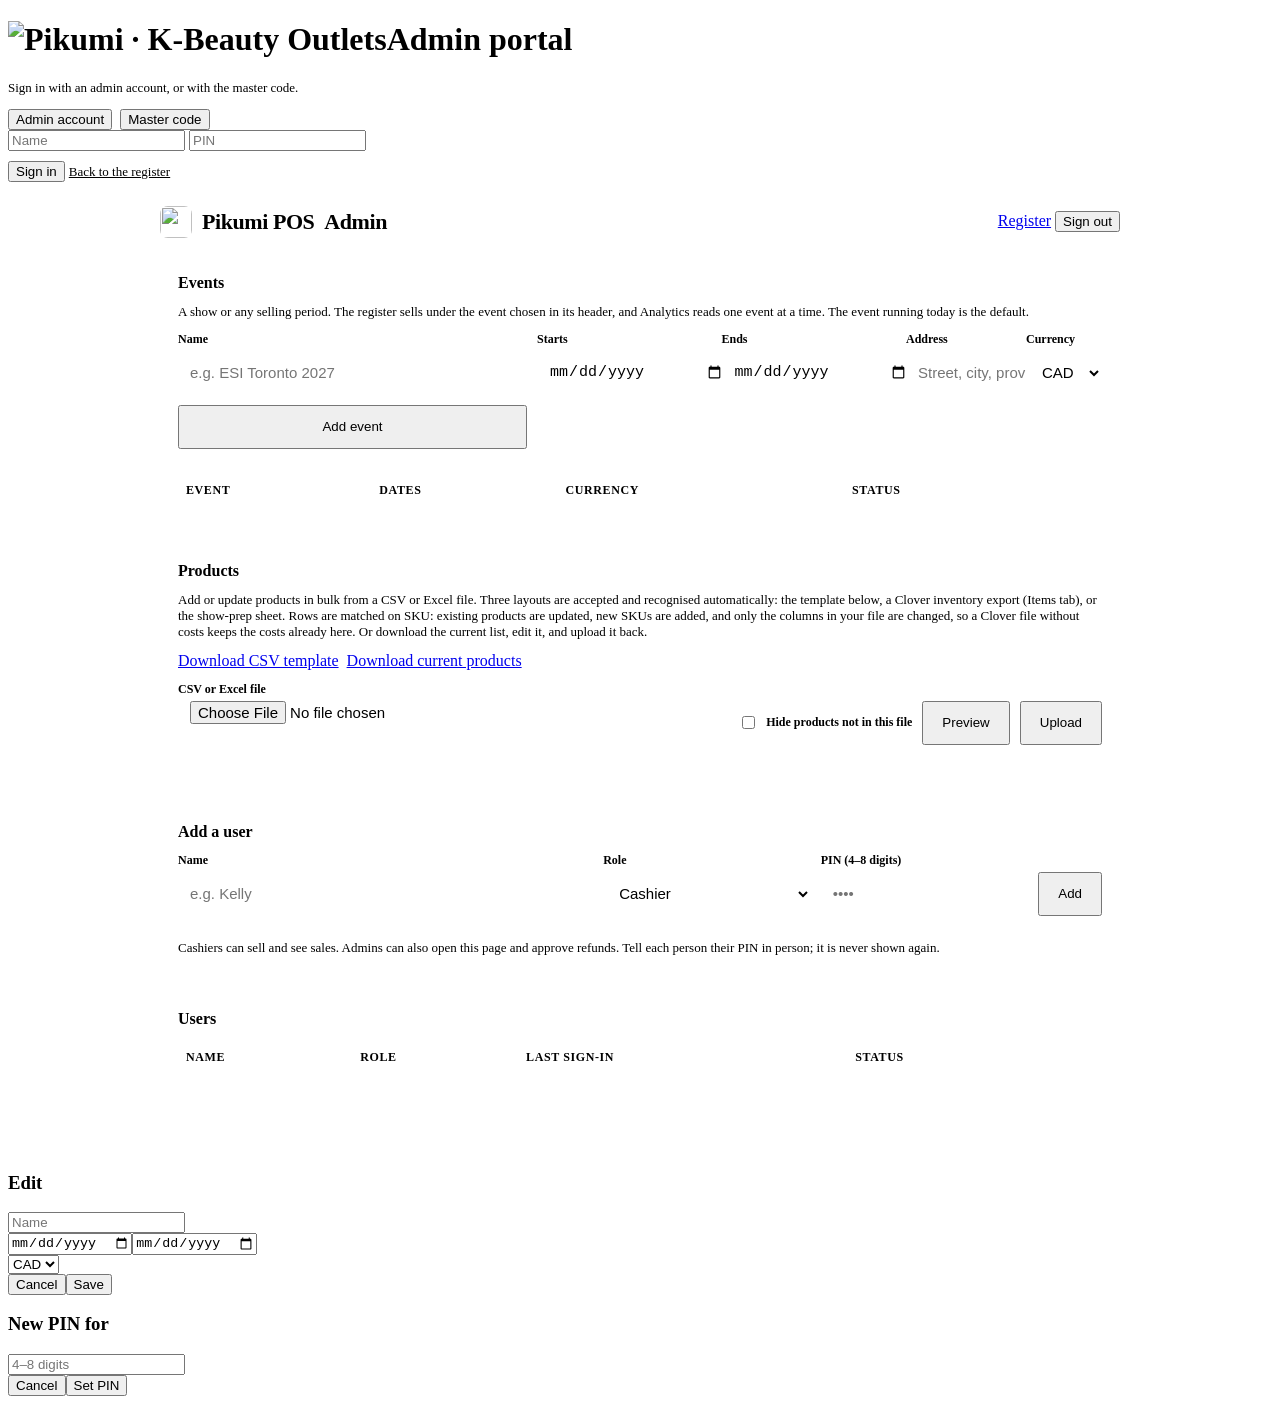
==== src/cloud_run/static/admin.html @ 40259d82 "Theme: warm neutrals and the Pikumi coral as the accent Backgrounds, lines and chips shift a touch w" ====
<!DOCTYPE html>
<html lang="en">
<head>
<meta charset="UTF-8">
<meta name="viewport" content="width=device-width, initial-scale=1.0, viewport-fit=cover">
<meta name="theme-color" content="#ffedea">
<link rel="icon" type="image/svg+xml" href="/static/brand/favicon.svg">
<link rel="icon" type="image/png" sizes="32x32" href="/static/brand/favicon-32.png">
<link rel="apple-touch-icon" sizes="180x180" href="/static/brand/apple-touch-icon.png">
<title>Pikumi POS · Admin</title>
<link rel="preconnect" href="https://fonts.googleapis.com">
<link rel="preconnect" href="https://fonts.gstatic.com" crossorigin>
<link href="https://fonts.googleapis.com/css2?family=Inter:wght@400;500;600;700;800&display=swap" rel="stylesheet">
<link rel="stylesheet" href="/static/styles.css">
<style>
  .admin { max-width: 960px; margin: 0 auto; padding: 24px 20px 60px; display: flex; flex-direction: column; gap: 18px; }
  .admin-head { display: flex; align-items: center; justify-content: space-between; gap: 12px; flex-wrap: wrap; }
  .admin-head h1 { margin: 0; font-size: 22px; letter-spacing: -.02em; display: flex; align-items: center; gap: 10px; }
  .admin-head h1 span { color: var(--muted); font-weight: 600; }
  .admin-head h1 img { border-radius: 8px; }
  .panel { background: var(--panel); border: 1px solid var(--line); border-radius: var(--radius); padding: 18px; display: flex; flex-direction: column; gap: 12px; }
  .panel h2 { margin: 0; font-size: 16px; }
  .form { display: grid; grid-template-columns: 2fr 1fr 1fr auto; gap: 10px; align-items: end; }
  .form label { display: flex; flex-direction: column; gap: 4px; font-size: 12px; color: var(--muted); font-weight: 600; }
  .form input, .form select { height: 44px; border: 1px solid var(--line); border-radius: 10px; padding: 0 12px; font-size: 15px; width: 100%; background: #fff; }
  .form .btn { height: 44px; padding: 0 18px; }
  table.users { width: 100%; border-collapse: collapse; font-size: 14px; }
  table.users th, table.users td { text-align: left; padding: 10px 8px; border-bottom: 1px solid var(--line); vertical-align: middle; }
  table.users th { color: var(--muted); font-weight: 600; font-size: 12px; text-transform: uppercase; letter-spacing: .05em; }
  table.users tr.inactive td { color: var(--muted); }
  .actions { display: flex; gap: 6px; flex-wrap: wrap; justify-content: flex-end; }
  .sm { height: 34px; padding: 0 12px; border-radius: 8px; background: var(--chip); font-weight: 600; font-size: 13px; }
  .sm.danger { background: #fdecea; color: var(--danger); }
  .tabs { display: flex; gap: 8px; }
  .hint { color: var(--muted); font-size: 13px; }
  @media (max-width: 720px) { .form { grid-template-columns: 1fr 1fr; } .form .btn { grid-column: 1 / 3; } }
</style>
</head>
<body>

<div class="lock" id="lock">
  <form class="box" id="loginForm">
    <h1 class="logo"><img src="/static/brand/wordmark.png" alt="Pikumi · K-Beauty Outlets" width="240" height="95"><span>Admin portal</span></h1>
    <p class="hint" id="loginHint">Sign in with an admin account, or with the master code.</p>
    <div class="tabs">
      <button type="button" class="chip on" id="tabUser">Admin account</button>
      <button type="button" class="chip" id="tabMaster">Master code</button>
    </div>
    <div id="userFields">
      <input id="loginName" placeholder="Name" autocomplete="username" autocapitalize="words" style="margin-bottom:10px">
      <input id="loginPin" type="password" inputmode="numeric" placeholder="PIN" autocomplete="current-password">
    </div>
    <div id="masterFields" hidden>
      <input id="loginCode" type="password" inputmode="numeric" placeholder="Master code" autocomplete="off">
    </div>
    <div class="err" id="loginErr"></div>
    <button class="btn primary" type="submit" id="loginBtn">Sign in</button>
    <a href="/" class="hint" style="text-align:center">Back to the register</a>
  </form>
</div>

<div class="admin" id="admin" hidden>
  <div class="admin-head">
    <h1 class="admin-title"><img src="/static/brand/favicon.svg" alt="" width="32" height="32">Pikumi POS <span>Admin</span></h1>
    <div class="top-right">
      <span class="pill" id="whoPill"></span>
      <a class="pill" href="/">Register</a>
      <button class="pill" id="logout">Sign out</button>
    </div>
  </div>

  <div class="panel">
    <h2 id="venueTitle">Events</h2>
    <div class="hint" id="venueHint">A show or any selling period. The register sells under the event chosen in its header, and Analytics reads one event at a time. The event running today is the default.</div>
    <form class="form" id="eventForm" style="grid-template-columns: 2fr 1fr 1fr 110px auto">
      <label>Name <input id="evName" placeholder="e.g. ESI Toronto 2027" autocomplete="off" required></label>
      <label class="event-only">Starts <input type="date" id="evStart"></label>
      <label class="event-only">Ends <input type="date" id="evEnd"></label>
      <label class="store-only" hidden>Address <input id="evAddress" placeholder="Street, city, province, postal code" autocomplete="off"></label>
      <label>Currency <select id="evCurrency"><option>CAD</option><option>USD</option><option>EUR</option></select></label>
      <button class="btn primary" type="submit" id="evSubmit">Add event</button>
    </form>
    <div class="err" id="evErr"></div>
    <table class="users">
      <thead><tr><th id="venueCol">Event</th><th id="venueDetailCol">Dates</th><th>Currency</th><th>Status</th><th></th></tr></thead>
      <tbody id="eventRows"></tbody>
    </table>
  </div>

  <div class="panel">
    <h2>Products</h2>
    <div class="hint">Add or update products in bulk from a CSV or Excel file. Three layouts are accepted and recognised automatically: the template below, a Clover inventory export (Items tab), or the show-prep sheet. Rows are matched on SKU: existing products are updated, new SKUs are added, and only the columns in your file are changed, so a Clover file without costs keeps the costs already here. Or download the current list, edit it, and upload it back.</div>
    <div class="tabs">
      <a class="chip" href="/api/admin/products/template.csv" download>Download CSV template</a>
      <a class="chip" href="/api/admin/products/export.csv" download>Download current products</a>
    </div>
    <form class="form" id="csvForm" style="grid-template-columns: 1fr auto auto auto">
      <label>CSV or Excel file <input type="file" id="csvFile" accept=".csv,.xlsx,text/csv,application/vnd.openxmlformats-officedocument.spreadsheetml.sheet" required></label>
      <label style="flex-direction:row;align-items:center;gap:8px;height:44px"><input type="checkbox" id="csvDeactivate" style="width:auto;height:auto"> Hide products not in this file</label>
      <button class="btn ghost" type="button" id="csvPreview">Preview</button>
      <button class="btn primary" type="submit" id="csvUpload">Upload</button>
    </form>
    <div class="err" id="csvErr"></div>
    <div id="csvResult" class="hint"></div>
  </div>

  <div class="panel">
    <h2>Add a user</h2>
    <form class="form" id="addForm">
      <label>Name <input id="addName" placeholder="e.g. Kelly" autocomplete="off" autocapitalize="words" required></label>
      <label>Role
        <select id="addRole"><option value="cashier">Cashier</option><option value="admin">Admin</option></select>
      </label>
      <label>PIN (4–8 digits) <input id="addPin" inputmode="numeric" pattern="\d{4,8}" placeholder="••••" autocomplete="off" required></label>
      <button class="btn primary" type="submit">Add</button>
    </form>
    <div class="err" id="addErr"></div>
    <div class="hint">Cashiers can sell and see sales. Admins can also open this page and approve refunds. Tell each person their PIN in person; it is never shown again.</div>
  </div>

  <div class="panel">
    <h2>Users</h2>
    <table class="users">
      <thead><tr><th>Name</th><th>Role</th><th>Last sign-in</th><th>Status</th><th></th></tr></thead>
      <tbody id="userRows"></tbody>
    </table>
  </div>
</div>

<div class="scrim" id="scrim"></div>
<div class="sheet" id="eventSheet">
  <h3>Edit <span id="esName"></span></h3>
  <input id="esNameInput" placeholder="Name" autocomplete="off">
  <div class="row event-only"><input type="date" id="esStart" aria-label="Starts"><input type="date" id="esEnd" aria-label="Ends"></div>
  <input id="esAddress" class="store-only" placeholder="Address" autocomplete="off" hidden>
  <select id="esCurrency"><option>CAD</option><option>USD</option><option>EUR</option></select>
  <div class="err" id="esErr"></div>
  <div class="row"><button class="btn ghost" data-close>Cancel</button><button class="btn primary" id="esSave">Save</button></div>
</div>
<div class="sheet" id="pinSheet">
  <h3>New PIN for <span id="pinName"></span></h3>
  <input id="pinInput" inputmode="numeric" pattern="\d{4,8}" placeholder="4–8 digits" autocomplete="off">
  <div class="err" id="pinErr"></div>
  <div class="row"><button class="btn ghost" data-close>Cancel</button><button class="btn primary" id="pinSave">Set PIN</button></div>
</div>
<div class="toast" id="toast"></div>

<script src="/static/admin.js"></script>
</body>
</html>
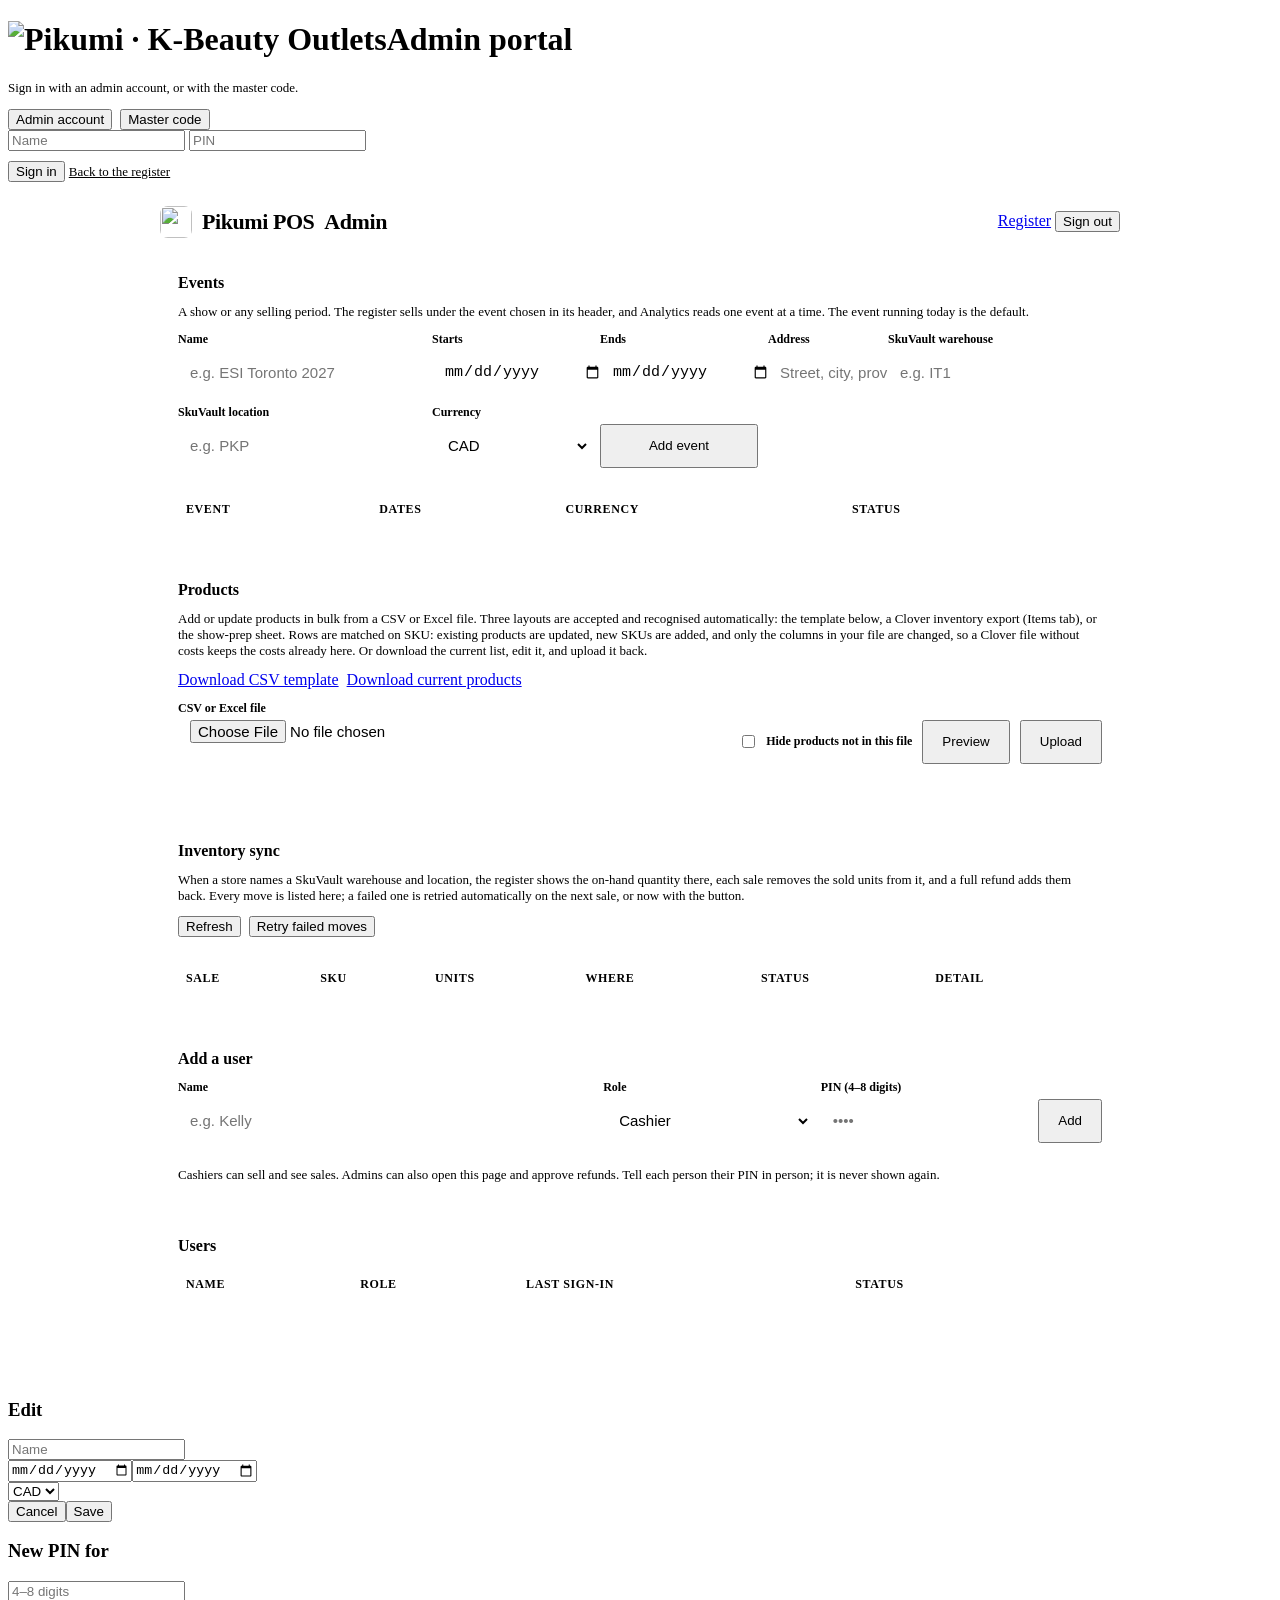
==== commit 24f378c7: "Inventory sync with SkuVault per store A store names its SkuVault warehouse and location (Markham: I" ====
--- a/src/cloud_run/static/admin.html
+++ b/src/cloud_run/static/admin.html
@@ -77,6 +77,8 @@
       <label class="event-only">Starts <input type="date" id="evStart"></label>
       <label class="event-only">Ends <input type="date" id="evEnd"></label>
       <label class="store-only" hidden>Address <input id="evAddress" placeholder="Street, city, province, postal code" autocomplete="off"></label>
+      <label class="store-only" hidden>SkuVault warehouse <input id="evSvWarehouse" placeholder="e.g. IT1" autocomplete="off"></label>
+      <label class="store-only" hidden>SkuVault location <input id="evSvLocation" placeholder="e.g. PKP" autocomplete="off"></label>
       <label>Currency <select id="evCurrency"><option>CAD</option><option>USD</option><option>EUR</option></select></label>
       <button class="btn primary" type="submit" id="evSubmit">Add event</button>
     </form>
@@ -102,6 +104,17 @@
     </form>
     <div class="err" id="csvErr"></div>
     <div id="csvResult" class="hint"></div>
+  </div>
+
+  <div class="panel" id="inventoryPanel">
+    <h2>Inventory sync</h2>
+    <div class="hint">When a store names a SkuVault warehouse and location, the register shows the on-hand quantity there, each sale removes the sold units from it, and a full refund adds them back. Every move is listed here; a failed one is retried automatically on the next sale, or now with the button.</div>
+    <div class="tabs"><button class="chip" id="invRefresh">Refresh</button><button class="chip" id="invRetry">Retry failed moves</button></div>
+    <div class="err" id="invErr"></div>
+    <table class="users">
+      <thead><tr><th>Sale</th><th>SKU</th><th>Units</th><th>Where</th><th>Status</th><th>Detail</th></tr></thead>
+      <tbody id="invRows"></tbody>
+    </table>
   </div>
 
   <div class="panel">
@@ -133,6 +146,7 @@
   <input id="esNameInput" placeholder="Name" autocomplete="off">
   <div class="row event-only"><input type="date" id="esStart" aria-label="Starts"><input type="date" id="esEnd" aria-label="Ends"></div>
   <input id="esAddress" class="store-only" placeholder="Address" autocomplete="off" hidden>
+  <div class="row store-only" hidden><input id="esSvWarehouse" placeholder="SkuVault warehouse (e.g. IT1)" autocomplete="off"><input id="esSvLocation" placeholder="SkuVault location (e.g. PKP)" autocomplete="off"></div>
   <select id="esCurrency"><option>CAD</option><option>USD</option><option>EUR</option></select>
   <div class="err" id="esErr"></div>
   <div class="row"><button class="btn ghost" data-close>Cancel</button><button class="btn primary" id="esSave">Save</button></div>
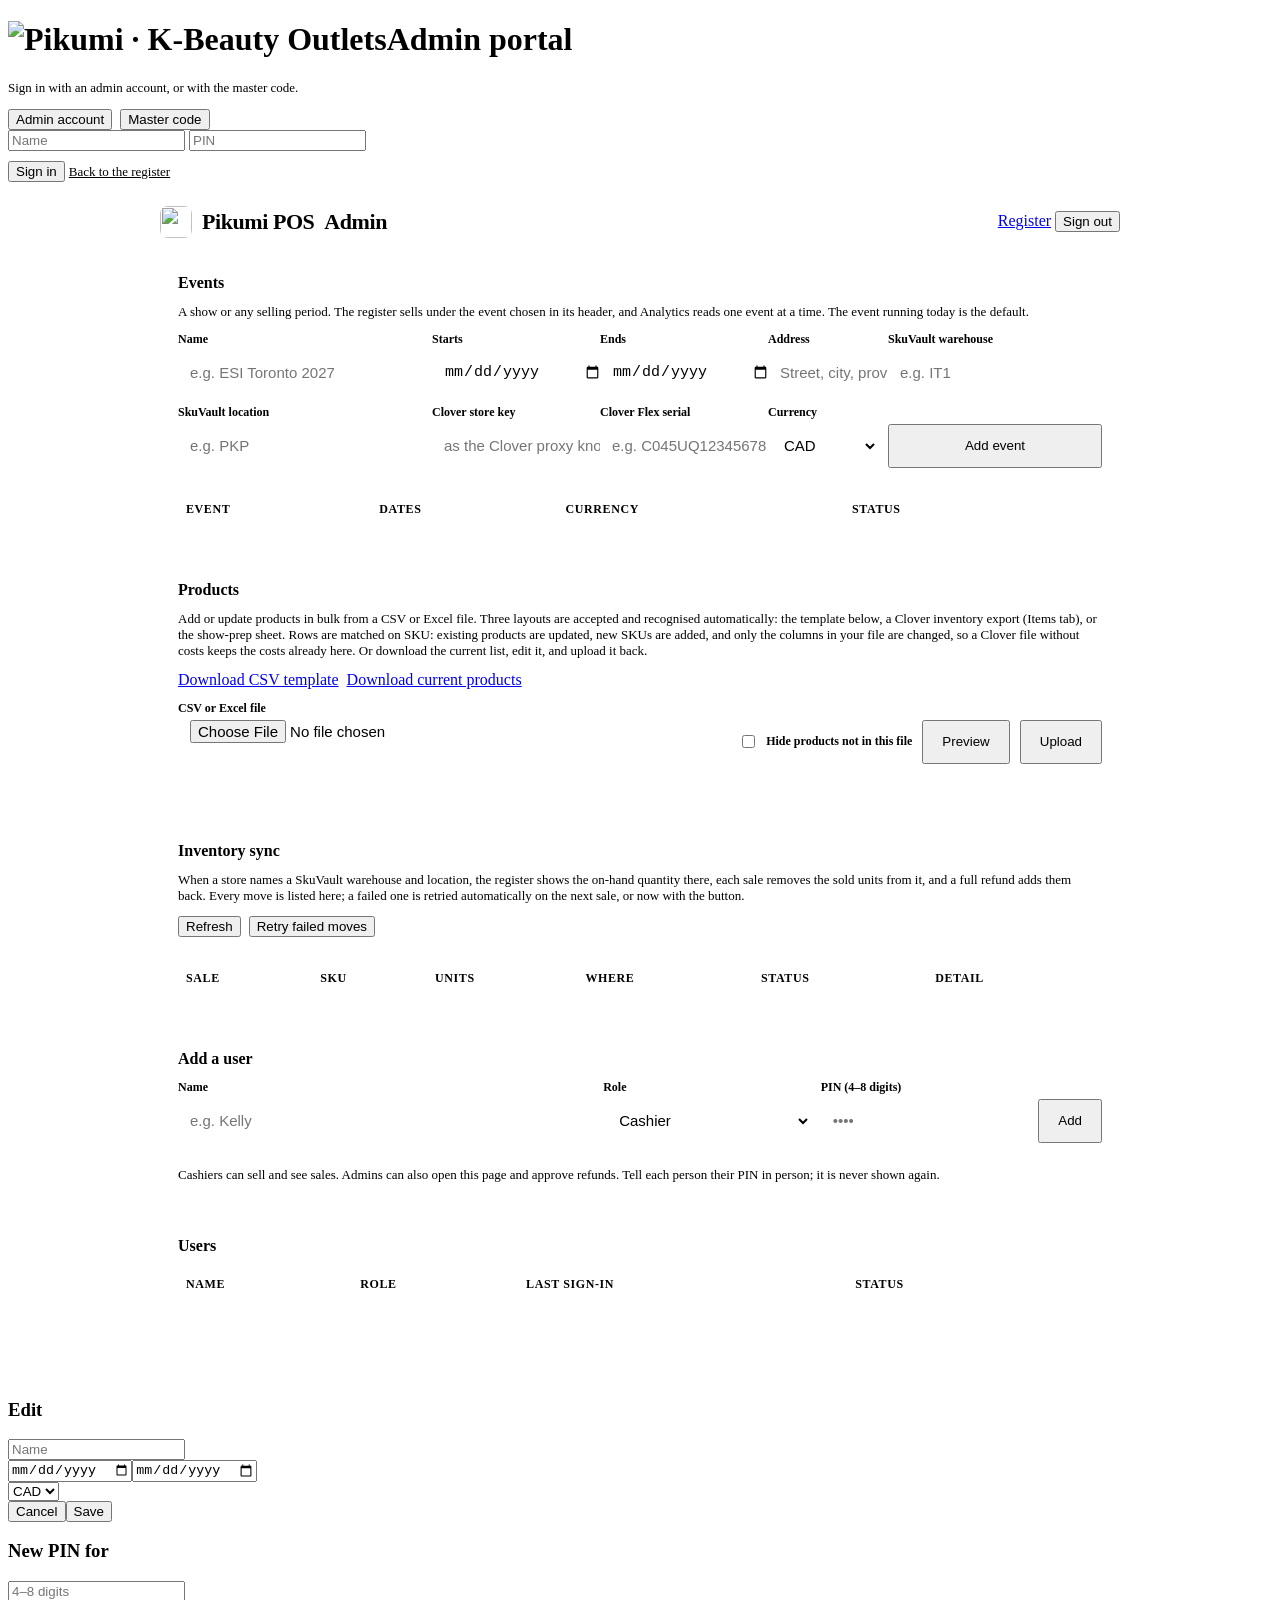
==== commit f841ba6a: "Card payments on the Clover Flex through the company's Clover proxy A store names its Clover store k" ====
--- a/src/cloud_run/static/admin.html
+++ b/src/cloud_run/static/admin.html
@@ -79,6 +79,8 @@
       <label class="store-only" hidden>Address <input id="evAddress" placeholder="Street, city, province, postal code" autocomplete="off"></label>
       <label class="store-only" hidden>SkuVault warehouse <input id="evSvWarehouse" placeholder="e.g. IT1" autocomplete="off"></label>
       <label class="store-only" hidden>SkuVault location <input id="evSvLocation" placeholder="e.g. PKP" autocomplete="off"></label>
+      <label class="store-only" hidden>Clover store key <input id="evCloverStore" placeholder="as the Clover proxy knows it" autocomplete="off"></label>
+      <label class="store-only" hidden>Clover Flex serial <input id="evCloverDevice" placeholder="e.g. C045UQ12345678" autocomplete="off"></label>
       <label>Currency <select id="evCurrency"><option>CAD</option><option>USD</option><option>EUR</option></select></label>
       <button class="btn primary" type="submit" id="evSubmit">Add event</button>
     </form>
@@ -147,6 +149,8 @@
   <div class="row event-only"><input type="date" id="esStart" aria-label="Starts"><input type="date" id="esEnd" aria-label="Ends"></div>
   <input id="esAddress" class="store-only" placeholder="Address" autocomplete="off" hidden>
   <div class="row store-only" hidden><input id="esSvWarehouse" placeholder="SkuVault warehouse (e.g. IT1)" autocomplete="off"><input id="esSvLocation" placeholder="SkuVault location (e.g. PKP)" autocomplete="off"></div>
+  <div class="row store-only" hidden><input id="esCloverStore" placeholder="Clover store key" autocomplete="off"><input id="esCloverDevice" placeholder="Clover Flex serial" autocomplete="off"><button type="button" class="btn ghost" id="esFindDevices" title="List the Flex readers the proxy knows for this store key">Find</button></div>
+  <div class="hint" id="esDevices"></div>
   <select id="esCurrency"><option>CAD</option><option>USD</option><option>EUR</option></select>
   <div class="err" id="esErr"></div>
   <div class="row"><button class="btn ghost" data-close>Cancel</button><button class="btn primary" id="esSave">Save</button></div>
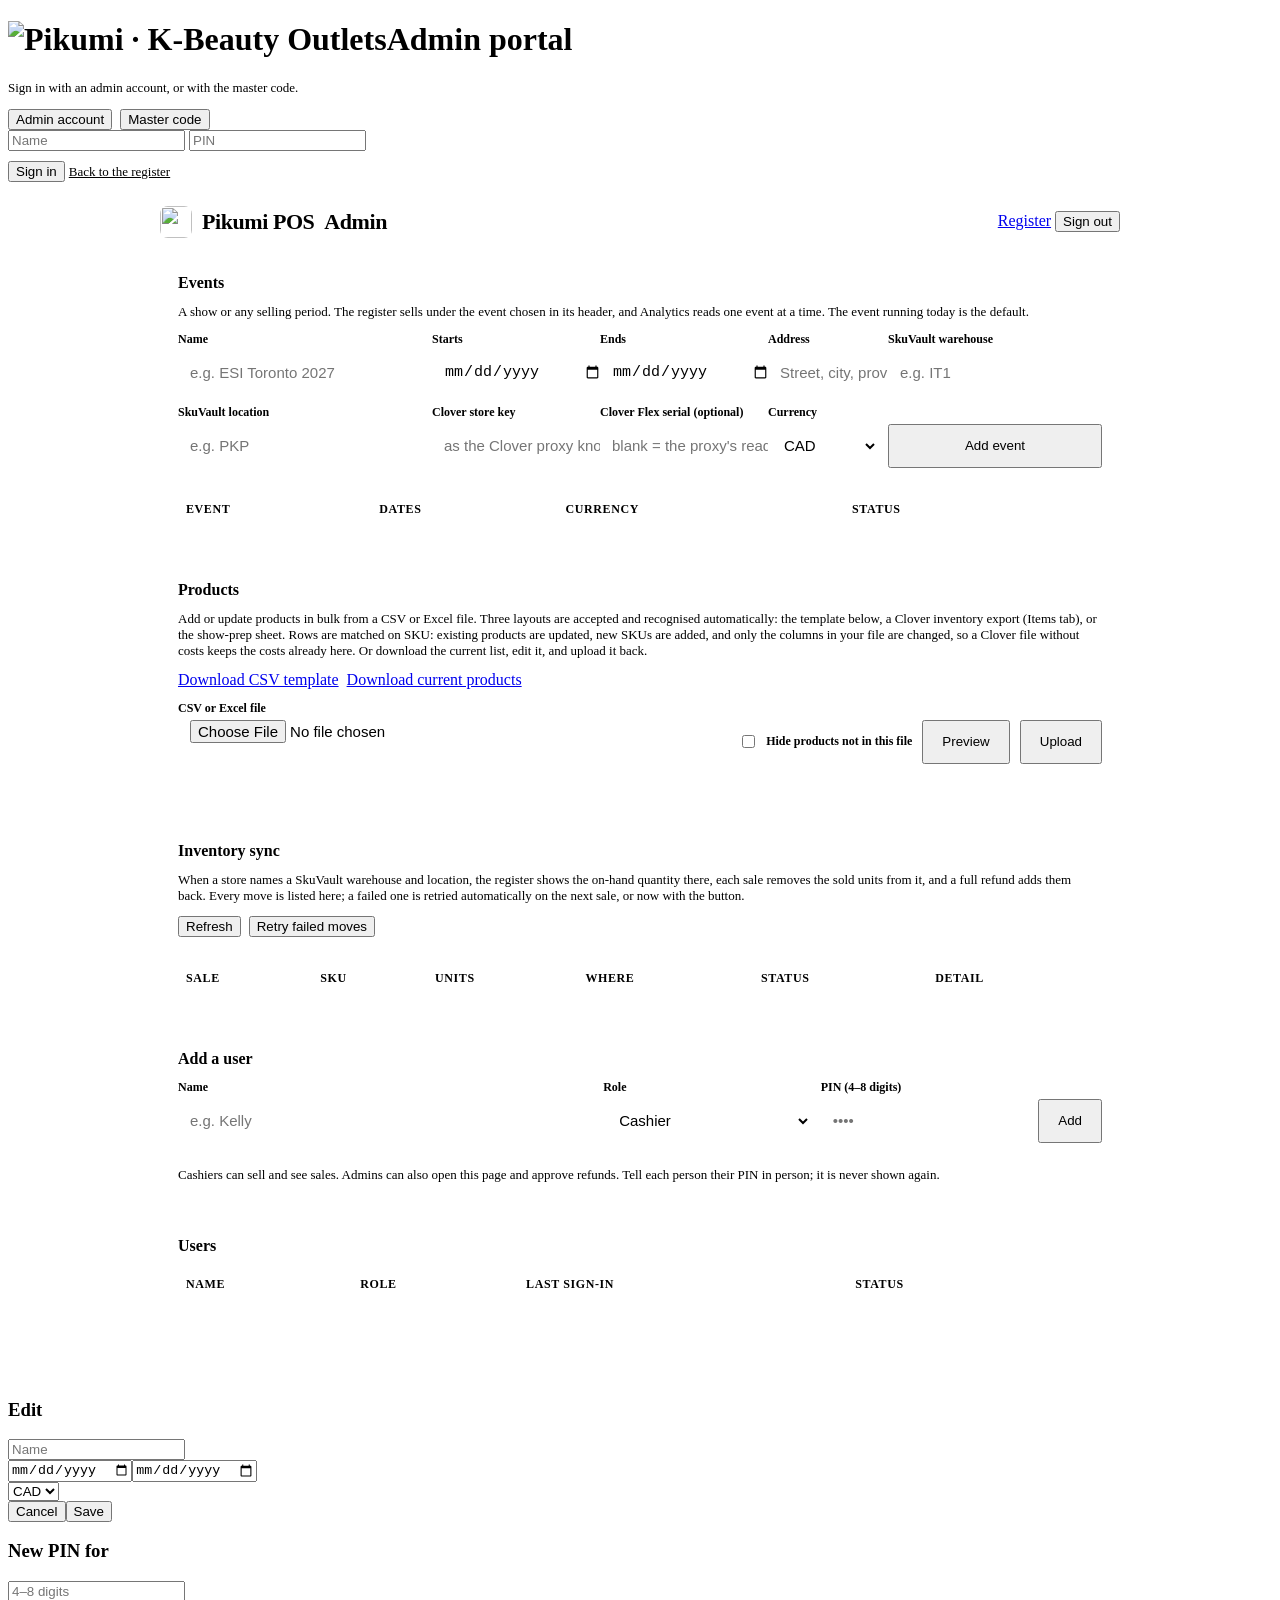
==== commit 25f0befa: "Card payments: store key alone is enough; the Flex comes from the proxy The Clover proxy keeps a rea" ====
--- a/src/cloud_run/static/admin.html
+++ b/src/cloud_run/static/admin.html
@@ -80,7 +80,7 @@
       <label class="store-only" hidden>SkuVault warehouse <input id="evSvWarehouse" placeholder="e.g. IT1" autocomplete="off"></label>
       <label class="store-only" hidden>SkuVault location <input id="evSvLocation" placeholder="e.g. PKP" autocomplete="off"></label>
       <label class="store-only" hidden>Clover store key <input id="evCloverStore" placeholder="as the Clover proxy knows it" autocomplete="off"></label>
-      <label class="store-only" hidden>Clover Flex serial <input id="evCloverDevice" placeholder="e.g. C045UQ12345678" autocomplete="off"></label>
+      <label class="store-only" hidden>Clover Flex serial (optional) <input id="evCloverDevice" placeholder="blank = the proxy's reader" autocomplete="off"></label>
       <label>Currency <select id="evCurrency"><option>CAD</option><option>USD</option><option>EUR</option></select></label>
       <button class="btn primary" type="submit" id="evSubmit">Add event</button>
     </form>
@@ -149,7 +149,7 @@
   <div class="row event-only"><input type="date" id="esStart" aria-label="Starts"><input type="date" id="esEnd" aria-label="Ends"></div>
   <input id="esAddress" class="store-only" placeholder="Address" autocomplete="off" hidden>
   <div class="row store-only" hidden><input id="esSvWarehouse" placeholder="SkuVault warehouse (e.g. IT1)" autocomplete="off"><input id="esSvLocation" placeholder="SkuVault location (e.g. PKP)" autocomplete="off"></div>
-  <div class="row store-only" hidden><input id="esCloverStore" placeholder="Clover store key" autocomplete="off"><input id="esCloverDevice" placeholder="Clover Flex serial" autocomplete="off"><button type="button" class="btn ghost" id="esFindDevices" title="List the Flex readers the proxy knows for this store key">Find</button></div>
+  <div class="row store-only" hidden><input id="esCloverStore" placeholder="Clover store key" autocomplete="off"><input id="esCloverDevice" placeholder="Clover Flex serial (optional)" autocomplete="off"><button type="button" class="btn ghost" id="esFindDevices" title="List the Flex readers the proxy knows for this store key">Find</button></div>
   <div class="hint" id="esDevices"></div>
   <select id="esCurrency"><option>CAD</option><option>USD</option><option>EUR</option></select>
   <div class="err" id="esErr"></div>
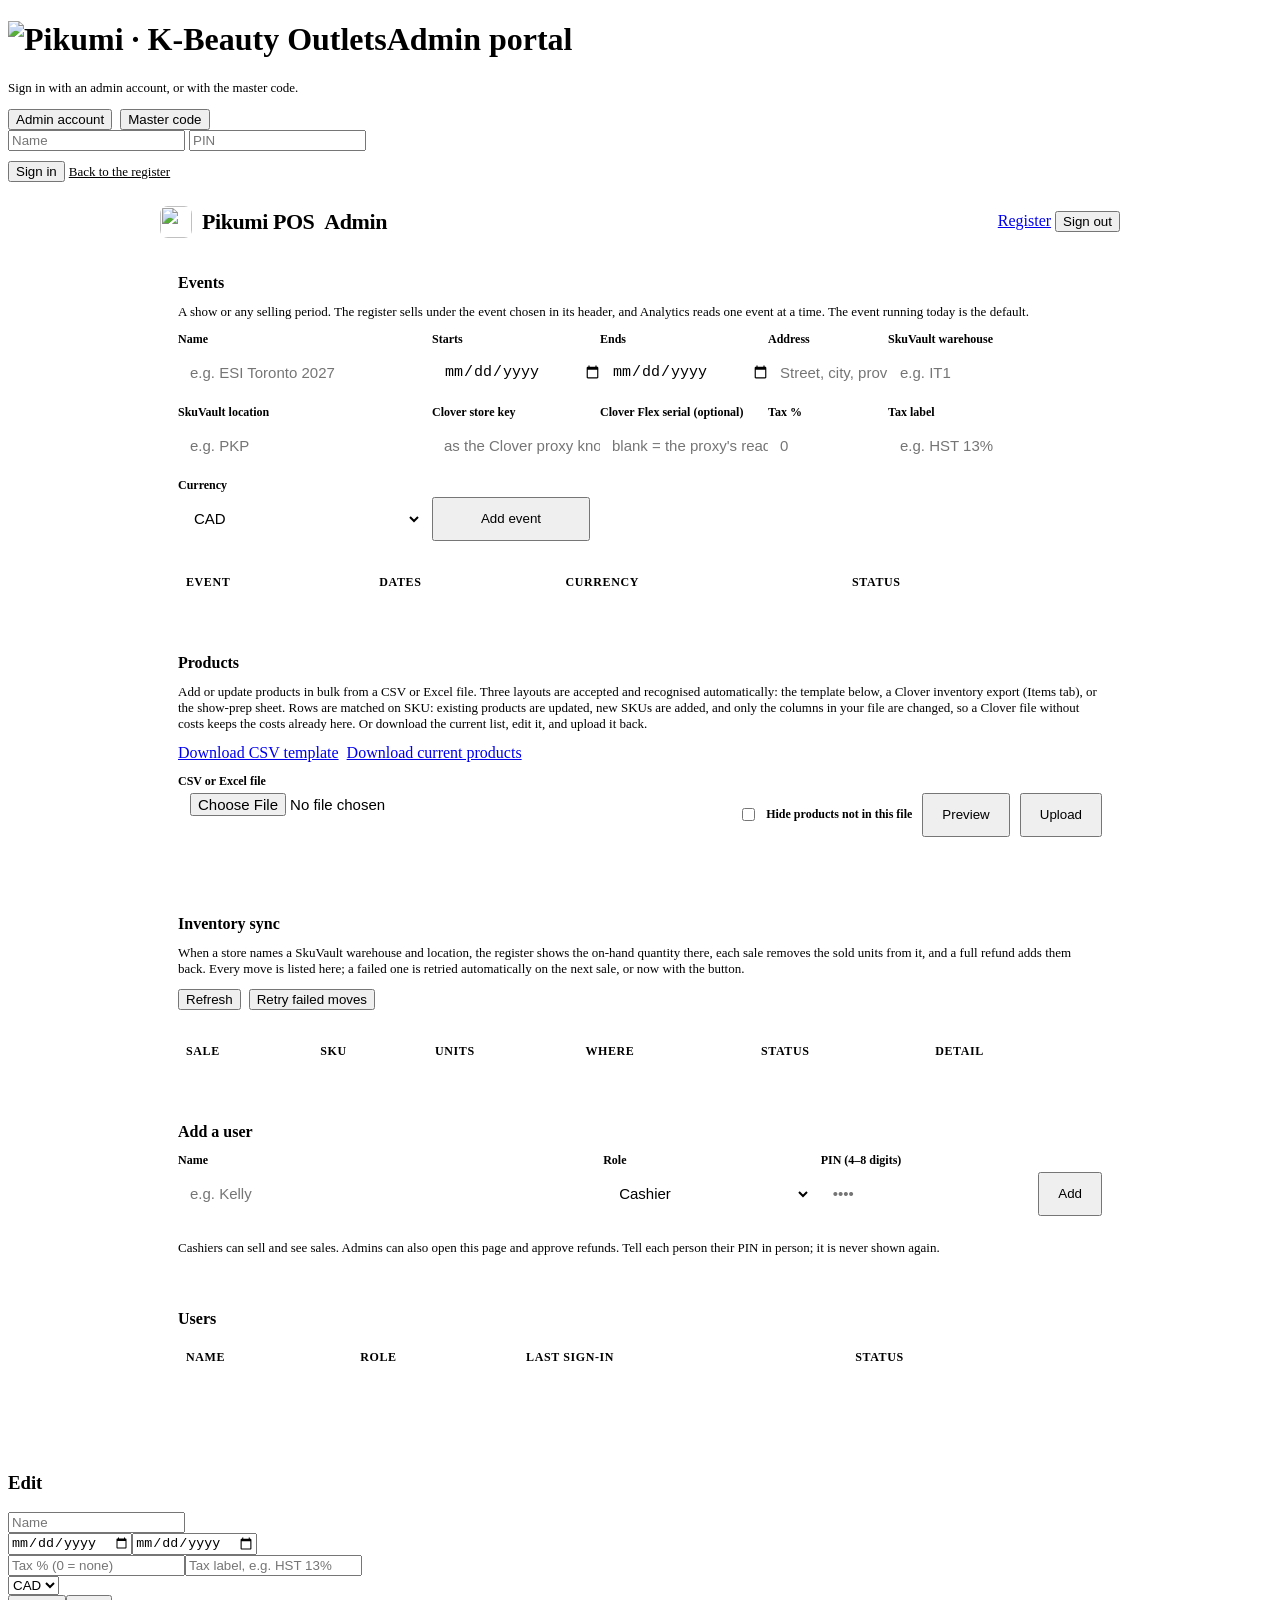
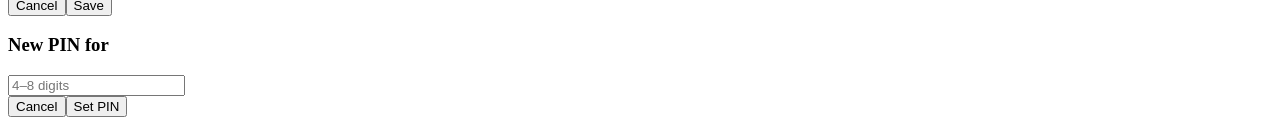
==== commit c2bcc57d: "Sales tax per venue: HST 13% at the Markham store A venue carries a tax rate and label, set in the a" ====
--- a/src/cloud_run/static/admin.html
+++ b/src/cloud_run/static/admin.html
@@ -81,6 +81,8 @@
       <label class="store-only" hidden>SkuVault location <input id="evSvLocation" placeholder="e.g. PKP" autocomplete="off"></label>
       <label class="store-only" hidden>Clover store key <input id="evCloverStore" placeholder="as the Clover proxy knows it" autocomplete="off"></label>
       <label class="store-only" hidden>Clover Flex serial (optional) <input id="evCloverDevice" placeholder="blank = the proxy's reader" autocomplete="off"></label>
+      <label>Tax % <input id="evTaxRate" inputmode="decimal" placeholder="0" autocomplete="off"></label>
+      <label>Tax label <input id="evTaxLabel" placeholder="e.g. HST 13%" autocomplete="off"></label>
       <label>Currency <select id="evCurrency"><option>CAD</option><option>USD</option><option>EUR</option></select></label>
       <button class="btn primary" type="submit" id="evSubmit">Add event</button>
     </form>
@@ -151,6 +153,7 @@
   <div class="row store-only" hidden><input id="esSvWarehouse" placeholder="SkuVault warehouse (e.g. IT1)" autocomplete="off"><input id="esSvLocation" placeholder="SkuVault location (e.g. PKP)" autocomplete="off"></div>
   <div class="row store-only" hidden><input id="esCloverStore" placeholder="Clover store key" autocomplete="off"><input id="esCloverDevice" placeholder="Clover Flex serial (optional)" autocomplete="off"><button type="button" class="btn ghost" id="esFindDevices" title="List the Flex readers the proxy knows for this store key">Find</button></div>
   <div class="hint" id="esDevices"></div>
+  <div class="row"><input id="esTaxRate" inputmode="decimal" placeholder="Tax % (0 = none)" autocomplete="off"><input id="esTaxLabel" placeholder="Tax label, e.g. HST 13%" autocomplete="off"></div>
   <select id="esCurrency"><option>CAD</option><option>USD</option><option>EUR</option></select>
   <div class="err" id="esErr"></div>
   <div class="row"><button class="btn ghost" data-close>Cancel</button><button class="btn primary" id="esSave">Save</button></div>
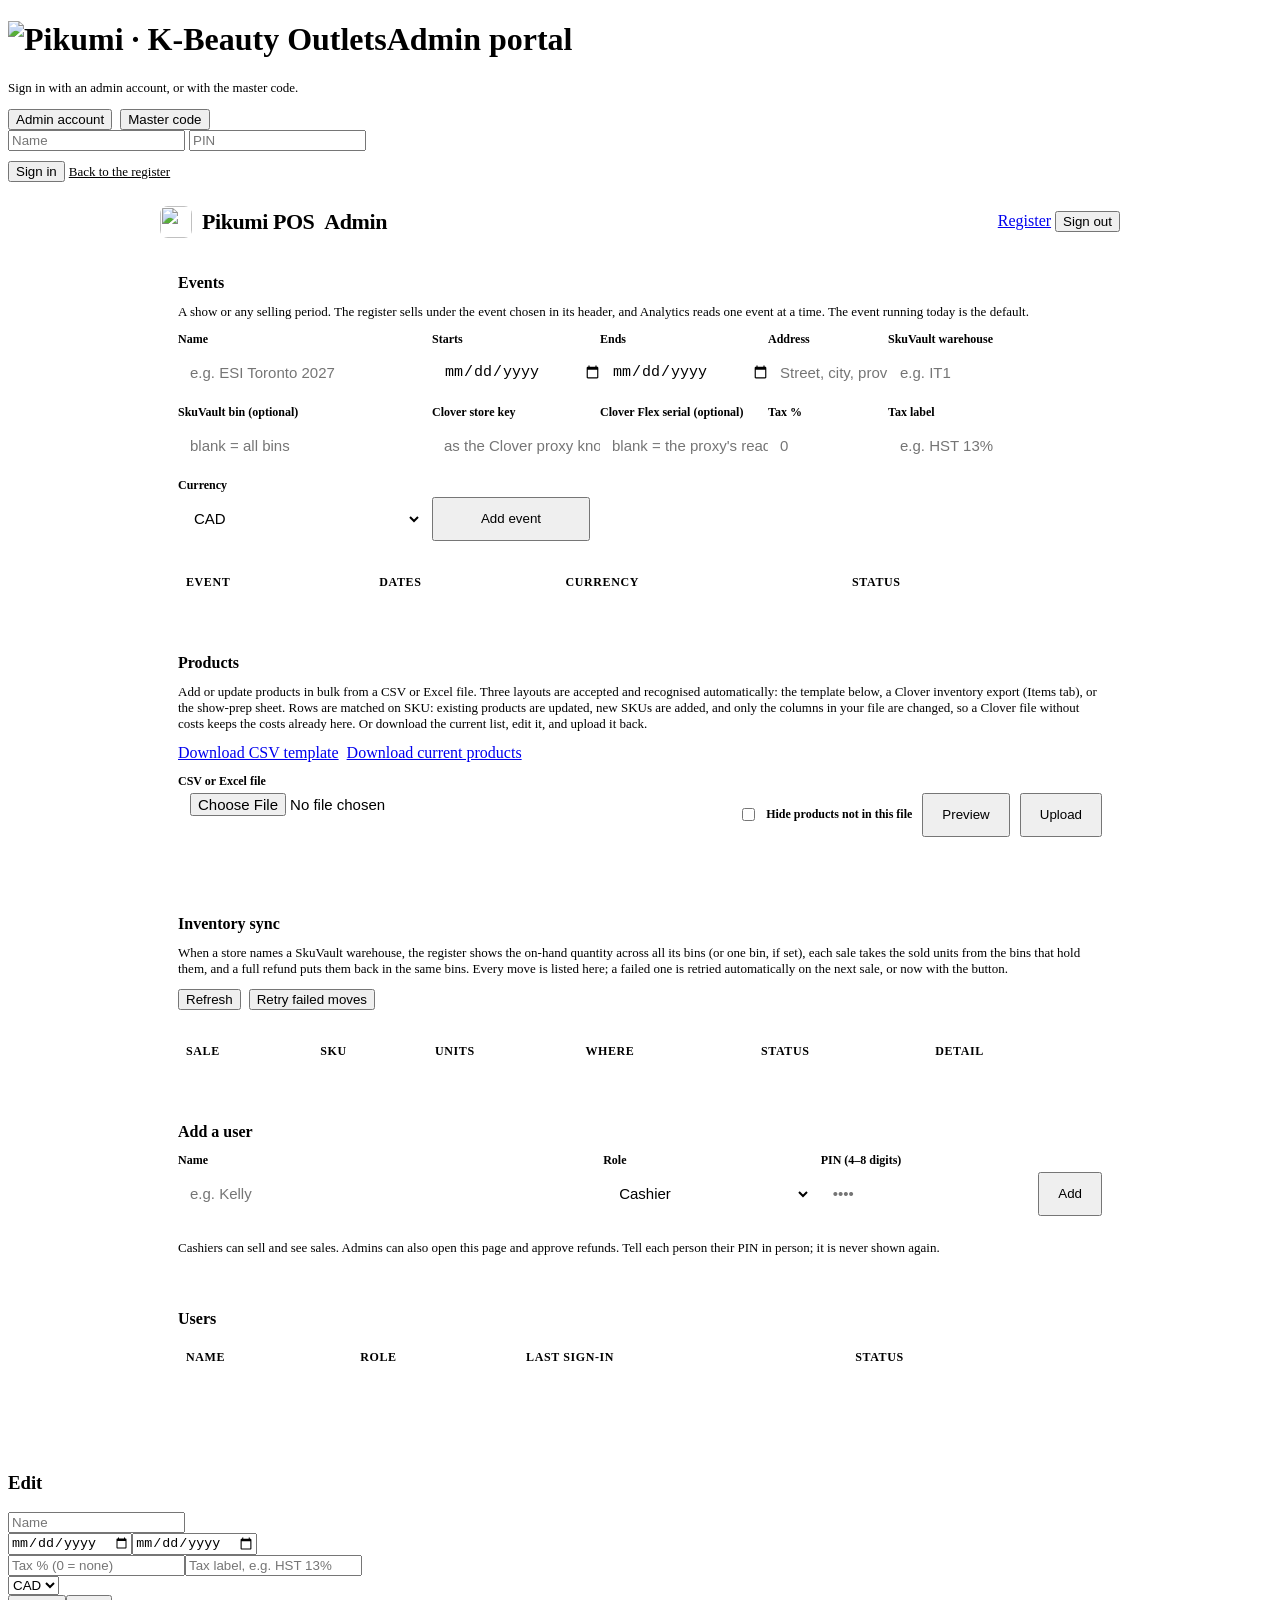
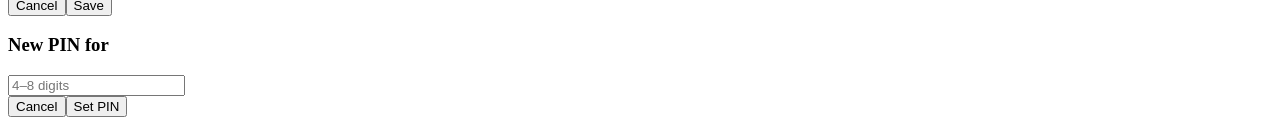
==== commit ae18714c: "Inventory: read and pick across every bin of the PKP warehouse A store can name a SkuVault warehouse" ====
--- a/src/cloud_run/static/admin.html
+++ b/src/cloud_run/static/admin.html
@@ -78,7 +78,7 @@
       <label class="event-only">Ends <input type="date" id="evEnd"></label>
       <label class="store-only" hidden>Address <input id="evAddress" placeholder="Street, city, province, postal code" autocomplete="off"></label>
       <label class="store-only" hidden>SkuVault warehouse <input id="evSvWarehouse" placeholder="e.g. IT1" autocomplete="off"></label>
-      <label class="store-only" hidden>SkuVault location <input id="evSvLocation" placeholder="e.g. PKP" autocomplete="off"></label>
+      <label class="store-only" hidden>SkuVault bin (optional) <input id="evSvLocation" placeholder="blank = all bins" autocomplete="off"></label>
       <label class="store-only" hidden>Clover store key <input id="evCloverStore" placeholder="as the Clover proxy knows it" autocomplete="off"></label>
       <label class="store-only" hidden>Clover Flex serial (optional) <input id="evCloverDevice" placeholder="blank = the proxy's reader" autocomplete="off"></label>
       <label>Tax % <input id="evTaxRate" inputmode="decimal" placeholder="0" autocomplete="off"></label>
@@ -112,7 +112,7 @@
 
   <div class="panel" id="inventoryPanel">
     <h2>Inventory sync</h2>
-    <div class="hint">When a store names a SkuVault warehouse and location, the register shows the on-hand quantity there, each sale removes the sold units from it, and a full refund adds them back. Every move is listed here; a failed one is retried automatically on the next sale, or now with the button.</div>
+    <div class="hint">When a store names a SkuVault warehouse, the register shows the on-hand quantity across all its bins (or one bin, if set), each sale takes the sold units from the bins that hold them, and a full refund puts them back in the same bins. Every move is listed here; a failed one is retried automatically on the next sale, or now with the button.</div>
     <div class="tabs"><button class="chip" id="invRefresh">Refresh</button><button class="chip" id="invRetry">Retry failed moves</button></div>
     <div class="err" id="invErr"></div>
     <table class="users">
@@ -150,7 +150,7 @@
   <input id="esNameInput" placeholder="Name" autocomplete="off">
   <div class="row event-only"><input type="date" id="esStart" aria-label="Starts"><input type="date" id="esEnd" aria-label="Ends"></div>
   <input id="esAddress" class="store-only" placeholder="Address" autocomplete="off" hidden>
-  <div class="row store-only" hidden><input id="esSvWarehouse" placeholder="SkuVault warehouse (e.g. IT1)" autocomplete="off"><input id="esSvLocation" placeholder="SkuVault location (e.g. PKP)" autocomplete="off"></div>
+  <div class="row store-only" hidden><input id="esSvWarehouse" placeholder="SkuVault warehouse (e.g. IT1)" autocomplete="off"><input id="esSvLocation" placeholder="SkuVault bin (blank = all bins)" autocomplete="off"></div>
   <div class="row store-only" hidden><input id="esCloverStore" placeholder="Clover store key" autocomplete="off"><input id="esCloverDevice" placeholder="Clover Flex serial (optional)" autocomplete="off"><button type="button" class="btn ghost" id="esFindDevices" title="List the Flex readers the proxy knows for this store key">Find</button></div>
   <div class="hint" id="esDevices"></div>
   <div class="row"><input id="esTaxRate" inputmode="decimal" placeholder="Tax % (0 = none)" autocomplete="off"><input id="esTaxLabel" placeholder="Tax label, e.g. HST 13%" autocomplete="off"></div>
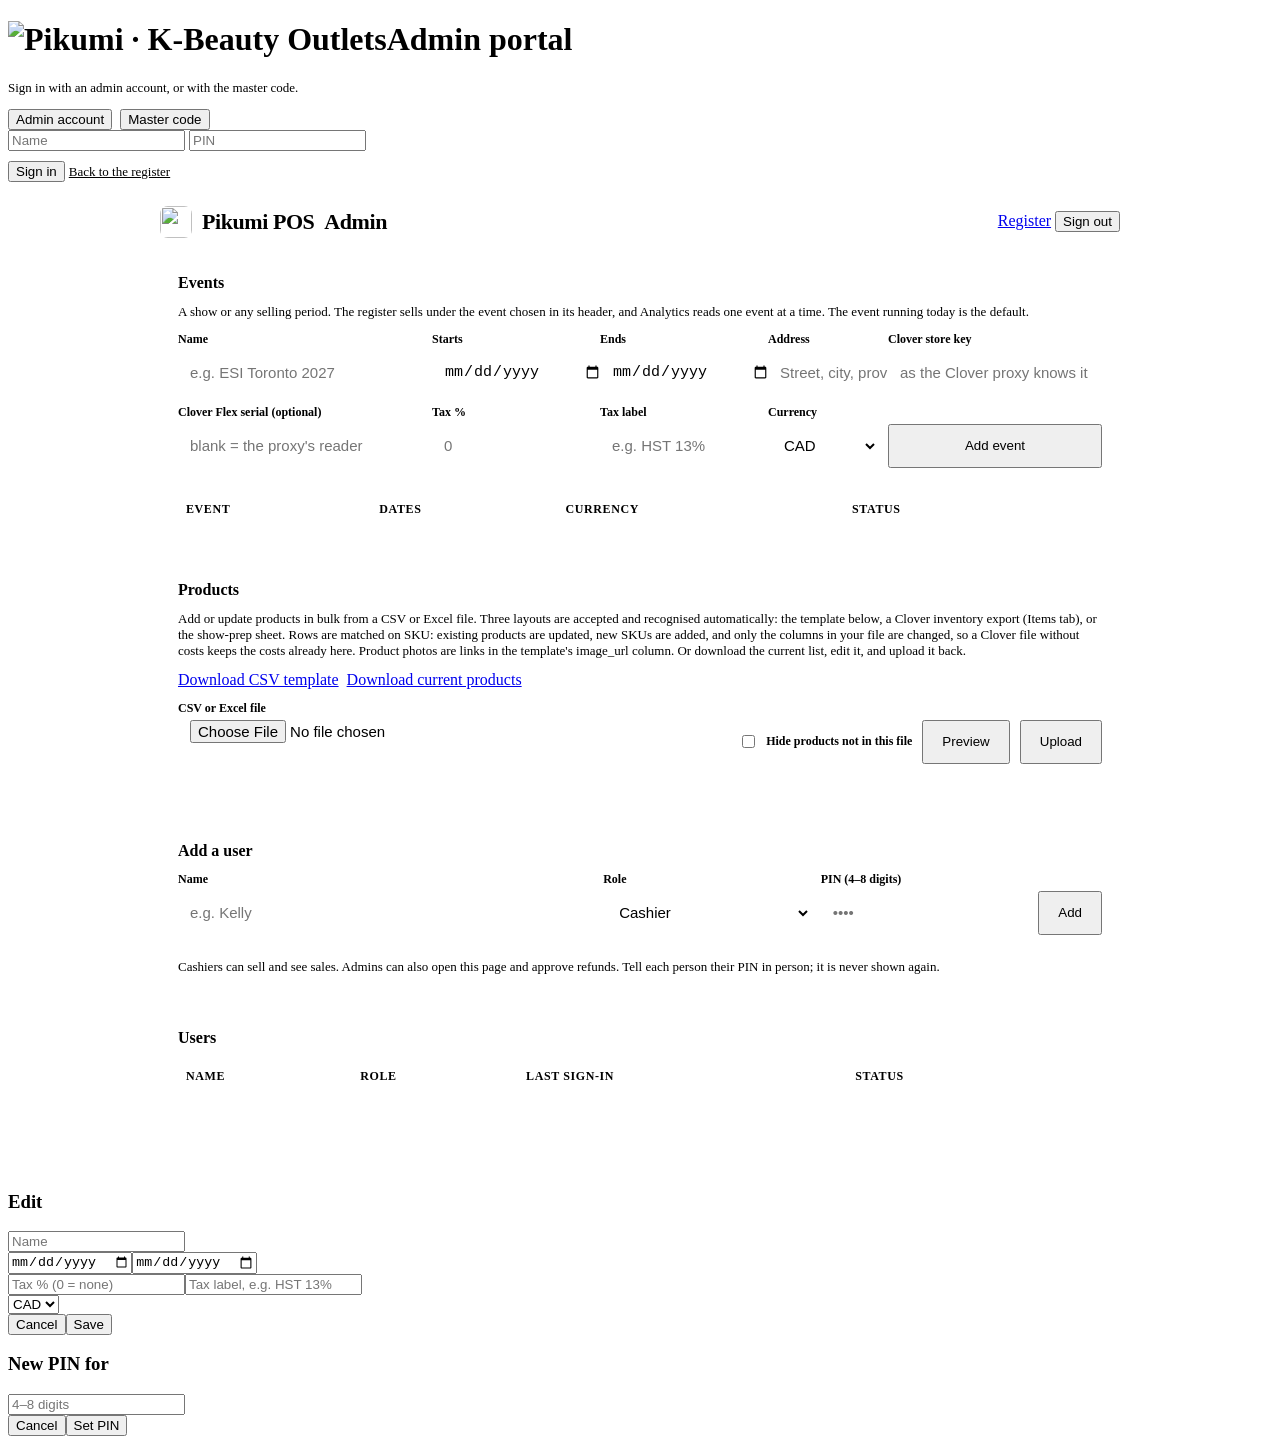
==== commit 46dc7d3c: "Drop SkuVault and move hosting from Cloud Run to Render SkuVault: the register no longer reads stock" ====
--- a/src/cloud_run/static/admin.html
+++ b/src/cloud_run/static/admin.html
@@ -77,8 +77,6 @@
       <label class="event-only">Starts <input type="date" id="evStart"></label>
       <label class="event-only">Ends <input type="date" id="evEnd"></label>
       <label class="store-only" hidden>Address <input id="evAddress" placeholder="Street, city, province, postal code" autocomplete="off"></label>
-      <label class="store-only" hidden>SkuVault warehouse <input id="evSvWarehouse" placeholder="e.g. IT1" autocomplete="off"></label>
-      <label class="store-only" hidden>SkuVault bin (optional) <input id="evSvLocation" placeholder="blank = all bins" autocomplete="off"></label>
       <label class="store-only" hidden>Clover store key <input id="evCloverStore" placeholder="as the Clover proxy knows it" autocomplete="off"></label>
       <label class="store-only" hidden>Clover Flex serial (optional) <input id="evCloverDevice" placeholder="blank = the proxy's reader" autocomplete="off"></label>
       <label>Tax % <input id="evTaxRate" inputmode="decimal" placeholder="0" autocomplete="off"></label>
@@ -95,7 +93,7 @@
 
   <div class="panel">
     <h2>Products</h2>
-    <div class="hint">Add or update products in bulk from a CSV or Excel file. Three layouts are accepted and recognised automatically: the template below, a Clover inventory export (Items tab), or the show-prep sheet. Rows are matched on SKU: existing products are updated, new SKUs are added, and only the columns in your file are changed, so a Clover file without costs keeps the costs already here. Or download the current list, edit it, and upload it back.</div>
+    <div class="hint">Add or update products in bulk from a CSV or Excel file. Three layouts are accepted and recognised automatically: the template below, a Clover inventory export (Items tab), or the show-prep sheet. Rows are matched on SKU: existing products are updated, new SKUs are added, and only the columns in your file are changed, so a Clover file without costs keeps the costs already here. Product photos are links in the template's image_url column. Or download the current list, edit it, and upload it back.</div>
     <div class="tabs">
       <a class="chip" href="/api/admin/products/template.csv" download>Download CSV template</a>
       <a class="chip" href="/api/admin/products/export.csv" download>Download current products</a>
@@ -108,17 +106,6 @@
     </form>
     <div class="err" id="csvErr"></div>
     <div id="csvResult" class="hint"></div>
-  </div>
-
-  <div class="panel" id="inventoryPanel">
-    <h2>Inventory sync</h2>
-    <div class="hint">When a store names a SkuVault warehouse, the register shows the on-hand quantity across all its bins (or one bin, if set), each sale takes the sold units from the bins that hold them, and a full refund puts them back in the same bins. Every move is listed here; a failed one is retried automatically on the next sale, or now with the button.</div>
-    <div class="tabs"><button class="chip" id="invRefresh">Refresh</button><button class="chip" id="invRetry">Retry failed moves</button></div>
-    <div class="err" id="invErr"></div>
-    <table class="users">
-      <thead><tr><th>Sale</th><th>SKU</th><th>Units</th><th>Where</th><th>Status</th><th>Detail</th></tr></thead>
-      <tbody id="invRows"></tbody>
-    </table>
   </div>
 
   <div class="panel">
@@ -150,7 +137,6 @@
   <input id="esNameInput" placeholder="Name" autocomplete="off">
   <div class="row event-only"><input type="date" id="esStart" aria-label="Starts"><input type="date" id="esEnd" aria-label="Ends"></div>
   <input id="esAddress" class="store-only" placeholder="Address" autocomplete="off" hidden>
-  <div class="row store-only" hidden><input id="esSvWarehouse" placeholder="SkuVault warehouse (e.g. IT1)" autocomplete="off"><input id="esSvLocation" placeholder="SkuVault bin (blank = all bins)" autocomplete="off"></div>
   <div class="row store-only" hidden><input id="esCloverStore" placeholder="Clover store key" autocomplete="off"><input id="esCloverDevice" placeholder="Clover Flex serial (optional)" autocomplete="off"><button type="button" class="btn ghost" id="esFindDevices" title="List the Flex readers the proxy knows for this store key">Find</button></div>
   <div class="hint" id="esDevices"></div>
   <div class="row"><input id="esTaxRate" inputmode="decimal" placeholder="Tax % (0 = none)" autocomplete="off"><input id="esTaxLabel" placeholder="Tax label, e.g. HST 13%" autocomplete="off"></div>
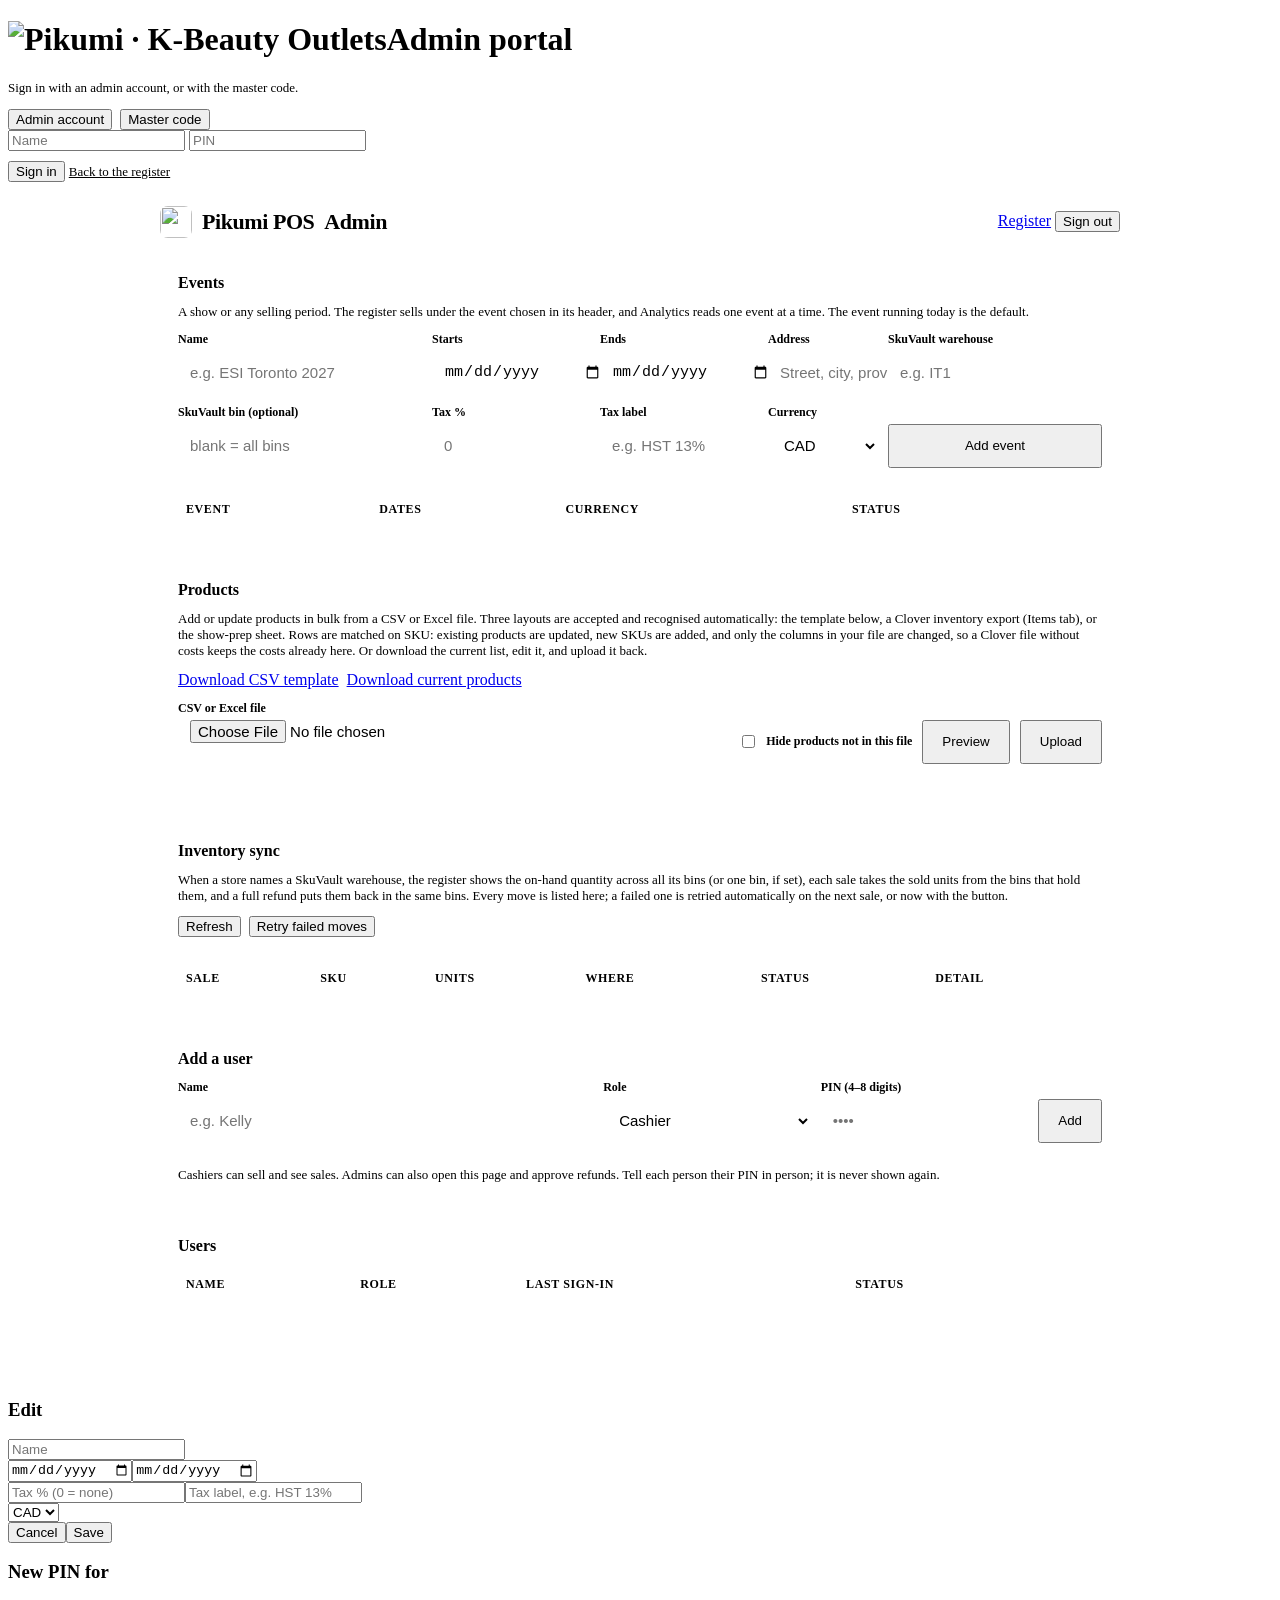
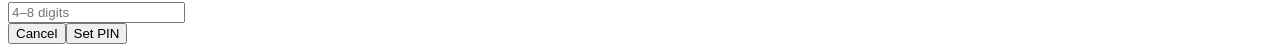
==== commit fd8703ec: "Drop the Clover integration; record card sales taken on a separate terminal The register no longer t" ====
--- a/src/cloud_run/static/admin.html
+++ b/src/cloud_run/static/admin.html
@@ -77,8 +77,8 @@
       <label class="event-only">Starts <input type="date" id="evStart"></label>
       <label class="event-only">Ends <input type="date" id="evEnd"></label>
       <label class="store-only" hidden>Address <input id="evAddress" placeholder="Street, city, province, postal code" autocomplete="off"></label>
-      <label class="store-only" hidden>Clover store key <input id="evCloverStore" placeholder="as the Clover proxy knows it" autocomplete="off"></label>
-      <label class="store-only" hidden>Clover Flex serial (optional) <input id="evCloverDevice" placeholder="blank = the proxy's reader" autocomplete="off"></label>
+      <label class="store-only" hidden>SkuVault warehouse <input id="evSvWarehouse" placeholder="e.g. IT1" autocomplete="off"></label>
+      <label class="store-only" hidden>SkuVault bin (optional) <input id="evSvLocation" placeholder="blank = all bins" autocomplete="off"></label>
       <label>Tax % <input id="evTaxRate" inputmode="decimal" placeholder="0" autocomplete="off"></label>
       <label>Tax label <input id="evTaxLabel" placeholder="e.g. HST 13%" autocomplete="off"></label>
       <label>Currency <select id="evCurrency"><option>CAD</option><option>USD</option><option>EUR</option></select></label>
@@ -93,7 +93,7 @@
 
   <div class="panel">
     <h2>Products</h2>
-    <div class="hint">Add or update products in bulk from a CSV or Excel file. Three layouts are accepted and recognised automatically: the template below, a Clover inventory export (Items tab), or the show-prep sheet. Rows are matched on SKU: existing products are updated, new SKUs are added, and only the columns in your file are changed, so a Clover file without costs keeps the costs already here. Product photos are links in the template's image_url column. Or download the current list, edit it, and upload it back.</div>
+    <div class="hint">Add or update products in bulk from a CSV or Excel file. Three layouts are accepted and recognised automatically: the template below, a Clover inventory export (Items tab), or the show-prep sheet. Rows are matched on SKU: existing products are updated, new SKUs are added, and only the columns in your file are changed, so a Clover file without costs keeps the costs already here. Or download the current list, edit it, and upload it back.</div>
     <div class="tabs">
       <a class="chip" href="/api/admin/products/template.csv" download>Download CSV template</a>
       <a class="chip" href="/api/admin/products/export.csv" download>Download current products</a>
@@ -106,6 +106,17 @@
     </form>
     <div class="err" id="csvErr"></div>
     <div id="csvResult" class="hint"></div>
+  </div>
+
+  <div class="panel" id="inventoryPanel">
+    <h2>Inventory sync</h2>
+    <div class="hint">When a store names a SkuVault warehouse, the register shows the on-hand quantity across all its bins (or one bin, if set), each sale takes the sold units from the bins that hold them, and a full refund puts them back in the same bins. Every move is listed here; a failed one is retried automatically on the next sale, or now with the button.</div>
+    <div class="tabs"><button class="chip" id="invRefresh">Refresh</button><button class="chip" id="invRetry">Retry failed moves</button></div>
+    <div class="err" id="invErr"></div>
+    <table class="users">
+      <thead><tr><th>Sale</th><th>SKU</th><th>Units</th><th>Where</th><th>Status</th><th>Detail</th></tr></thead>
+      <tbody id="invRows"></tbody>
+    </table>
   </div>
 
   <div class="panel">
@@ -137,8 +148,7 @@
   <input id="esNameInput" placeholder="Name" autocomplete="off">
   <div class="row event-only"><input type="date" id="esStart" aria-label="Starts"><input type="date" id="esEnd" aria-label="Ends"></div>
   <input id="esAddress" class="store-only" placeholder="Address" autocomplete="off" hidden>
-  <div class="row store-only" hidden><input id="esCloverStore" placeholder="Clover store key" autocomplete="off"><input id="esCloverDevice" placeholder="Clover Flex serial (optional)" autocomplete="off"><button type="button" class="btn ghost" id="esFindDevices" title="List the Flex readers the proxy knows for this store key">Find</button></div>
-  <div class="hint" id="esDevices"></div>
+  <div class="row store-only" hidden><input id="esSvWarehouse" placeholder="SkuVault warehouse (e.g. IT1)" autocomplete="off"><input id="esSvLocation" placeholder="SkuVault bin (blank = all bins)" autocomplete="off"></div>
   <div class="row"><input id="esTaxRate" inputmode="decimal" placeholder="Tax % (0 = none)" autocomplete="off"><input id="esTaxLabel" placeholder="Tax label, e.g. HST 13%" autocomplete="off"></div>
   <select id="esCurrency"><option>CAD</option><option>USD</option><option>EUR</option></select>
   <div class="err" id="esErr"></div>
